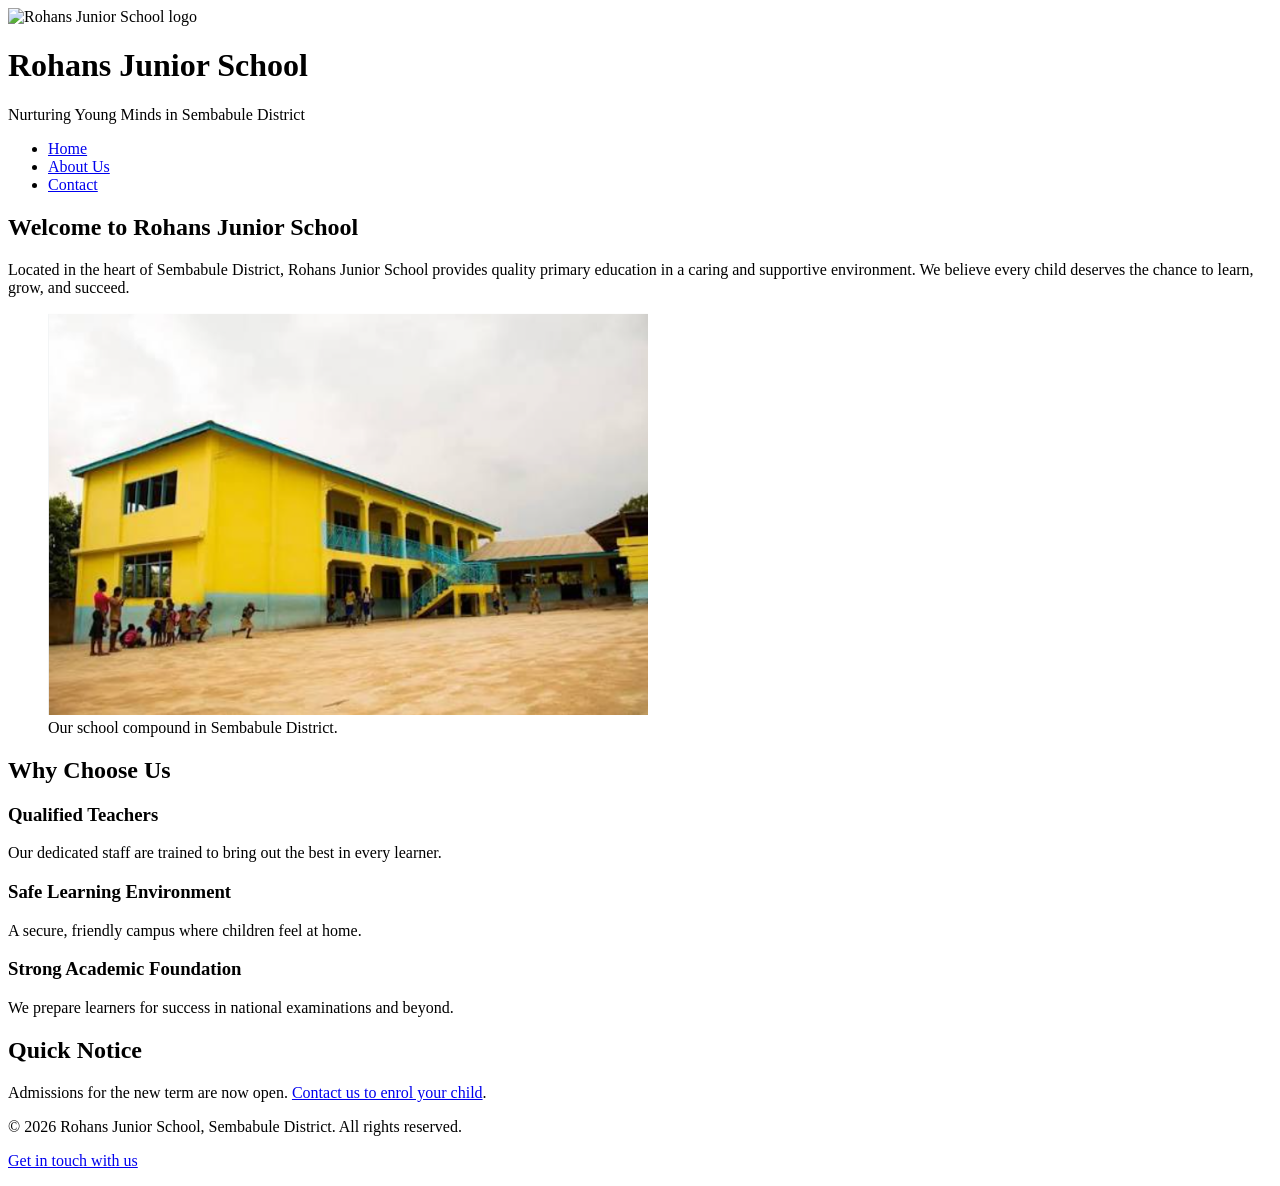
==== index.html @ 02533617 "Add files via upload" ====
<!DOCTYPE html>
<html lang="en">
<head>
  <meta charset="UTF-8">
  <meta name="viewport" content="width=device-width, initial-scale=1.0">
  <meta name="description" content="Rohans Junior School in Sembabule District - nurturing young minds for a brighter future.">
  <title>Rohans Junior School | Home</title>
</head>
<body>

  <header>
    <img src="images/logo.png" alt="Rohans Junior School logo" width="80" height="80">
    <h1>Rohans Junior School</h1>
    <p>Nurturing Young Minds in Sembabule District</p>

    <nav aria-label="Main navigation">
      <ul>
        <li><a href="index.html" aria-current="page">Home</a></li>
        <li><a href="about.html">About Us</a></li>
        <li><a href="contact.html">Contact</a></li>
      </ul>
    </nav>
  </header>

  <main>
    <section aria-labelledby="welcome-heading">
      <h2 id="welcome-heading">Welcome to Rohans Junior School</h2>
      <p>
        Located in the heart of Sembabule District, Rohans Junior School
        provides quality primary education in a caring and supportive
        environment. We believe every child deserves the chance to learn,
        grow, and succeed.
      </p>

      <figure>
        <img src="images/school-building.jpg"
             alt="The main building of Rohans Junior School surrounded by green trees"
             width="600">
        <figcaption>Our school compound in Sembabule District.</figcaption>
      </figure>
    </section>

    <section aria-labelledby="highlights-heading">
      <h2 id="highlights-heading">Why Choose Us</h2>

      <article>
        <h3>Qualified Teachers</h3>
        <p>Our dedicated staff are trained to bring out the best in every learner.</p>
      </article>

      <article>
        <h3>Safe Learning Environment</h3>
        <p>A secure, friendly campus where children feel at home.</p>
      </article>

      <article>
        <h3>Strong Academic Foundation</h3>
        <p>We prepare learners for success in national examinations and beyond.</p>
      </article>
    </section>

    <aside>
      <h2>Quick Notice</h2>
      <p>Admissions for the new term are now open. <a href="contact.html">Contact us to enrol your child</a>.</p>
    </aside>
  </main>

  <footer>
    <p>&copy; 2026 Rohans Junior School, Sembabule District. All rights reserved.</p>
    <p><a href="contact.html">Get in touch with us</a></p>
  </footer>

</body>
</html>
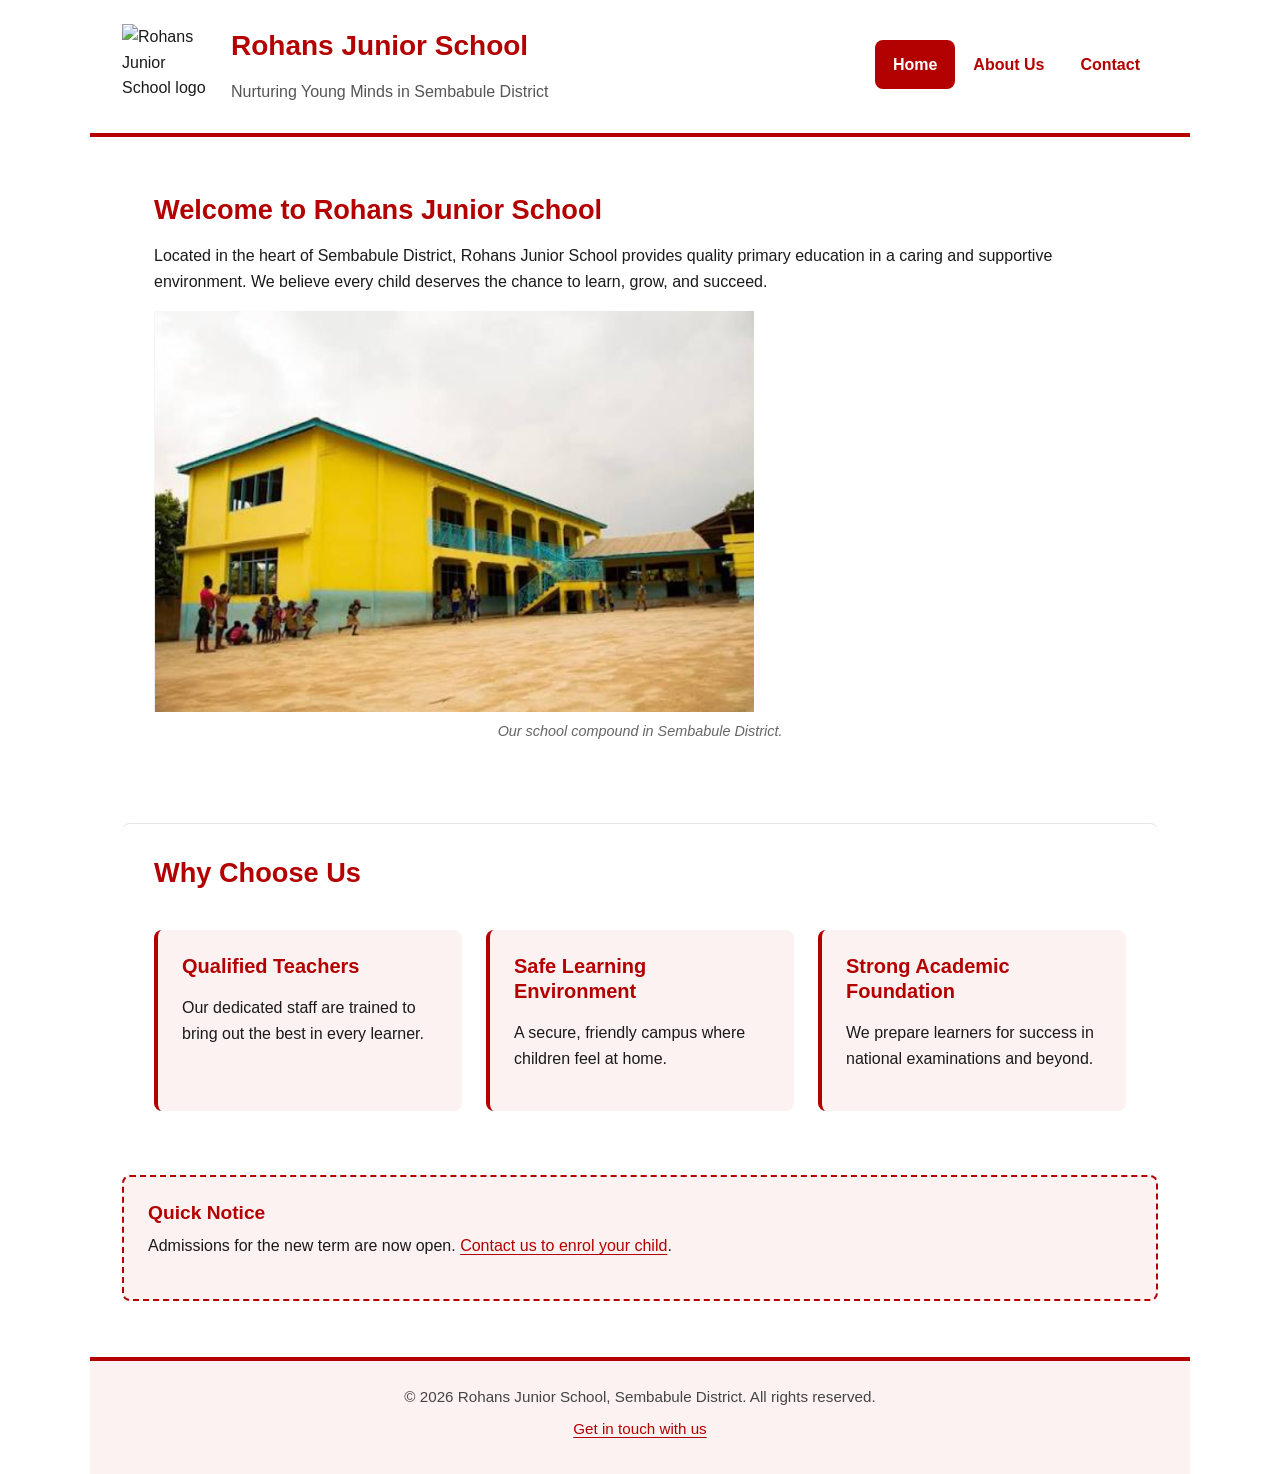
==== commit 400a641a: "Add stylesheet link to index.html Added a link to the stylesheet in the head section." ====
--- a/index.html
+++ b/index.html
@@ -5,6 +5,7 @@
   <meta name="viewport" content="width=device-width, initial-scale=1.0">
   <meta name="description" content="Rohans Junior School in Sembabule District - nurturing young minds for a brighter future.">
   <title>Rohans Junior School | Home</title>
+  <link rel="stylesheet" href="style.css">
 </head>
 <body>
 
@@ -71,4 +72,4 @@
   </footer>
 
 </body>
-</html>+</html>
--- a/style.css
+++ b/style.css
@@ -0,0 +1,424 @@
+/* =========================================================
+   ROHANS JUNIOR SCHOOL — Responsive Stylesheet
+   Mobile-first. Flexbox + Grid. Red & white theme.
+   ========================================================= */
+
+/* ---------- 1. DESIGN TOKENS (reusable variables) ---------- */
+:root {
+  --color-primary: #b30000;        /* deep red */
+  --color-primary-dark: #7a0000;   /* darker red for hover */
+  --color-text: #1a1a1a;           /* near-black text */
+  --color-bg: #ffffff;             /* white background */
+  --color-bg-soft: #fdf2f2;        /* very light red tint */
+  --color-border: #e5e5e5;
+
+  --space-xs: 0.5rem;
+  --space-sm: 1rem;
+  --space-md: 1.5rem;
+  --space-lg: 2rem;
+  --space-xl: 3rem;
+
+  --radius: 8px;
+  --max-width: 1100px;
+}
+
+/* ---------- 2. RESET / BASE ---------- */
+*,
+*::before,
+*::after {
+  box-sizing: border-box;
+  margin: 0;
+  padding: 0;
+}
+
+html {
+  /* smooth scrolling for anchor links */
+  scroll-behavior: smooth;
+}
+
+body {
+  font-family: -apple-system, BlinkMacSystemFont, "Segoe UI",
+               Roboto, Oxygen, Ubuntu, Cantarell, "Helvetica Neue",
+               Arial, sans-serif;
+  font-size: 1rem;              /* 16px base */
+  line-height: 1.6;
+  color: var(--color-text);
+  background-color: var(--color-bg);
+  padding: 0;
+}
+
+/* ---------- 3. IMAGES — never overflow their container ---------- */
+img {
+  max-width: 100%;
+  height: auto;
+  display: block;
+}
+
+/* ---------- 4. TYPOGRAPHY ---------- */
+h1, h2, h3, h4 {
+  line-height: 1.25;
+  color: var(--color-primary);
+  margin-bottom: var(--space-sm);
+}
+
+h1 { font-size: 1.75rem; }   /* mobile size — grows on desktop */
+h2 { font-size: 1.4rem; }
+h3 { font-size: 1.15rem; }
+
+p {
+  margin-bottom: var(--space-sm);
+}
+
+ul {
+  padding-left: 1.25rem;
+  margin-bottom: var(--space-sm);
+}
+
+li {
+  margin-bottom: 0.25rem;
+}
+
+/* ---------- 5. LINKS + KEYBOARD FOCUS ---------- */
+a {
+  color: var(--color-primary);
+  text-decoration: underline;
+  text-underline-offset: 3px;
+  transition: color 0.15s ease;
+}
+
+a:hover {
+  color: var(--color-primary-dark);
+}
+
+/* ACCESSIBILITY: visible focus ring for keyboard users */
+a:focus-visible,
+button:focus-visible,
+input:focus-visible,
+select:focus-visible,
+textarea:focus-visible {
+  outline: 3px solid var(--color-primary);
+  outline-offset: 3px;
+  border-radius: 3px;
+}
+
+/* ---------- 6. LAYOUT WRAPPER ---------- */
+body > header,
+body > main,
+body > footer {
+  padding: var(--space-md) var(--space-sm);
+  max-width: var(--max-width);
+  margin: 0 auto;
+}
+
+/* ---------- 7. HEADER (mobile first: stacked) ---------- */
+header {
+  display: flex;
+  flex-direction: column;    /* logo on top, nav below on mobile */
+  align-items: center;
+  gap: var(--space-sm);
+  background: var(--color-bg);
+  border-bottom: 4px solid var(--color-primary);
+  padding-top: var(--space-md);
+  padding-bottom: var(--space-md);
+}
+
+header img {
+  width: 70px;
+  height: auto;
+}
+
+header h1 {
+  text-align: center;
+  font-size: 1.5rem;
+  margin-bottom: 0.25rem;
+}
+
+header p {
+  text-align: center;
+  color: #555;
+  font-size: 0.95rem;
+  margin-bottom: var(--space-sm);
+}
+
+/* ---------- 8. NAVIGATION (mobile first: stacked, full-width) ---------- */
+nav ul {
+  list-style: none;
+  padding: 0;
+  margin: 0;
+  display: flex;
+  flex-direction: column;
+  gap: var(--space-xs);
+  width: 100%;
+}
+
+nav a {
+  display: block;
+  padding: 0.75rem 1rem;
+  text-align: center;
+  text-decoration: none;
+  font-weight: 600;
+  color: var(--color-primary);
+  background: var(--color-bg-soft);
+  border: 2px solid transparent;
+  border-radius: var(--radius);
+}
+
+nav a:hover {
+  background: var(--color-primary);
+  color: #ffffff;
+}
+
+/* current page indicator — accessible + visual */
+nav a[aria-current="page"] {
+  background: var(--color-primary);
+  color: #ffffff;
+}
+
+/* ---------- 9. MAIN CONTENT SECTIONS ---------- */
+main section {
+  margin-bottom: var(--space-lg);
+  padding: var(--space-md);
+  background: var(--color-bg);
+  border-radius: var(--radius);
+}
+
+main section + section {
+  border-top: 1px solid var(--color-border);
+  padding-top: var(--space-lg);
+}
+
+/* figure with captions */
+figure {
+  margin: var(--space-sm) 0;
+}
+
+figcaption {
+  font-size: 0.9rem;
+  color: #666;
+  text-align: center;
+  margin-top: var(--space-xs);
+  font-style: italic;
+}
+
+/* ---------- 10. "WHY CHOOSE US" ARTICLES (mobile: stacked) ---------- */
+main section article {
+  padding: var(--space-md);
+  margin-bottom: var(--space-sm);
+  background: var(--color-bg-soft);
+  border-left: 4px solid var(--color-primary);
+  border-radius: var(--radius);
+}
+
+main section article:last-child {
+  margin-bottom: 0;
+}
+
+/* ---------- 11. ASIDE (Quick Notice) ---------- */
+aside {
+  background: var(--color-bg-soft);
+  border: 2px dashed var(--color-primary);
+  border-radius: var(--radius);
+  padding: var(--space-md);
+  margin-bottom: var(--space-lg);
+}
+
+aside h2 {
+  font-size: 1.2rem;
+  margin-bottom: var(--space-xs);
+}
+
+/* ---------- 12. ADDRESS (Contact page) ---------- */
+address {
+  font-style: normal;
+  background: var(--color-bg-soft);
+  padding: var(--space-md);
+  border-radius: var(--radius);
+  line-height: 1.9;
+}
+
+/* ---------- 13. FORM ---------- */
+form {
+  display: flex;
+  flex-direction: column;
+  gap: var(--space-sm);
+  max-width: 600px;
+}
+
+form p {
+  display: flex;
+  flex-direction: column;
+  gap: 0.35rem;
+  margin: 0;
+}
+
+label {
+  font-weight: 600;
+  color: var(--color-primary);
+}
+
+input,
+select,
+textarea {
+  font: inherit;
+  padding: 0.7rem 0.8rem;
+  border: 2px solid var(--color-border);
+  border-radius: var(--radius);
+  background: #fff;
+  color: var(--color-text);
+  width: 100%;
+}
+
+input:hover,
+select:hover,
+textarea:hover {
+  border-color: #bbb;
+}
+
+input:focus,
+select:focus,
+textarea:focus {
+  border-color: var(--color-primary);
+}
+
+textarea {
+  resize: vertical;
+  min-height: 120px;
+}
+
+button {
+  font: inherit;
+  font-weight: 700;
+  padding: 0.85rem 1.5rem;
+  background: var(--color-primary);
+  color: #ffffff;
+  border: none;
+  border-radius: var(--radius);
+  cursor: pointer;
+  align-self: flex-start;
+  transition: background 0.15s ease;
+}
+
+button:hover {
+  background: var(--color-primary-dark);
+}
+
+/* ---------- 14. FOOTER ---------- */
+footer {
+  text-align: center;
+  padding: var(--space-md) var(--space-sm);
+  border-top: 4px solid var(--color-primary);
+  background: var(--color-bg-soft);
+  color: #444;
+  font-size: 0.95rem;
+  margin-top: var(--space-lg);
+}
+
+footer p {
+  margin-bottom: var(--space-xs);
+}
+
+/* =========================================================
+   15. MEDIA QUERIES — tablet and up
+   ========================================================= */
+@media (min-width: 700px) {
+
+  /* ---- Header: logo on left, nav on right ---- */
+  header {
+    display: grid;
+    grid-template-columns: auto 1fr auto;
+    align-items: center;
+    column-gap: var(--space-md);
+    text-align: left;
+  }
+
+  header img {
+    grid-row: 1 / 3;
+    width: 85px;
+  }
+
+  header h1,
+  header p {
+    text-align: left;
+    margin: 0;
+  }
+
+  header h1 {
+    font-size: 1.75rem;
+    align-self: end;
+  }
+
+  header p {
+    font-size: 1rem;
+    align-self: start;
+    color: #555;
+  }
+
+  /* ---- Nav becomes a horizontal row, right-aligned ---- */
+  header nav {
+    grid-column: 3;
+    grid-row: 1 / 3;
+  }
+
+  nav ul {
+    flex-direction: row;
+    gap: 0;
+    width: auto;
+  }
+
+  nav a {
+    padding: 0.6rem 1rem;
+    background: transparent;
+  }
+
+  /* ---- Bigger type on desktop ---- */
+  h1 { font-size: 2.1rem; }
+  h2 { font-size: 1.7rem; }
+  h3 { font-size: 1.25rem; }
+
+  /* ---- "Why Choose Us" articles go side by side ---- */
+  main section {
+    padding: var(--space-lg);
+  }
+
+  /* Target the section that contains multiple articles */
+  main section:has(article) {
+    display: grid;
+    grid-template-columns: repeat(auto-fit, minmax(240px, 1fr));
+    gap: var(--space-md);
+  }
+
+  main section:has(article) > h2 {
+    grid-column: 1 / -1;
+  }
+
+  main section article {
+    margin-bottom: 0;
+  }
+
+  /* ---- Two-column contact layout ---- */
+  main:has(form) {
+    display: grid;
+    grid-template-columns: 1fr 1fr;
+    gap: var(--space-lg);
+    align-items: start;
+  }
+
+  main:has(form) > aside {
+    grid-column: 2;
+    margin-top: 0;
+  }
+}
+
+/* =========================================================
+   16. LARGER DESKTOP
+   ========================================================= */
+@media (min-width: 1024px) {
+  body > header,
+  body > main,
+  body > footer {
+    padding-left: var(--space-lg);
+    padding-right: var(--space-lg);
+  }
+
+  h1 { font-size: 2.4rem; }
+}
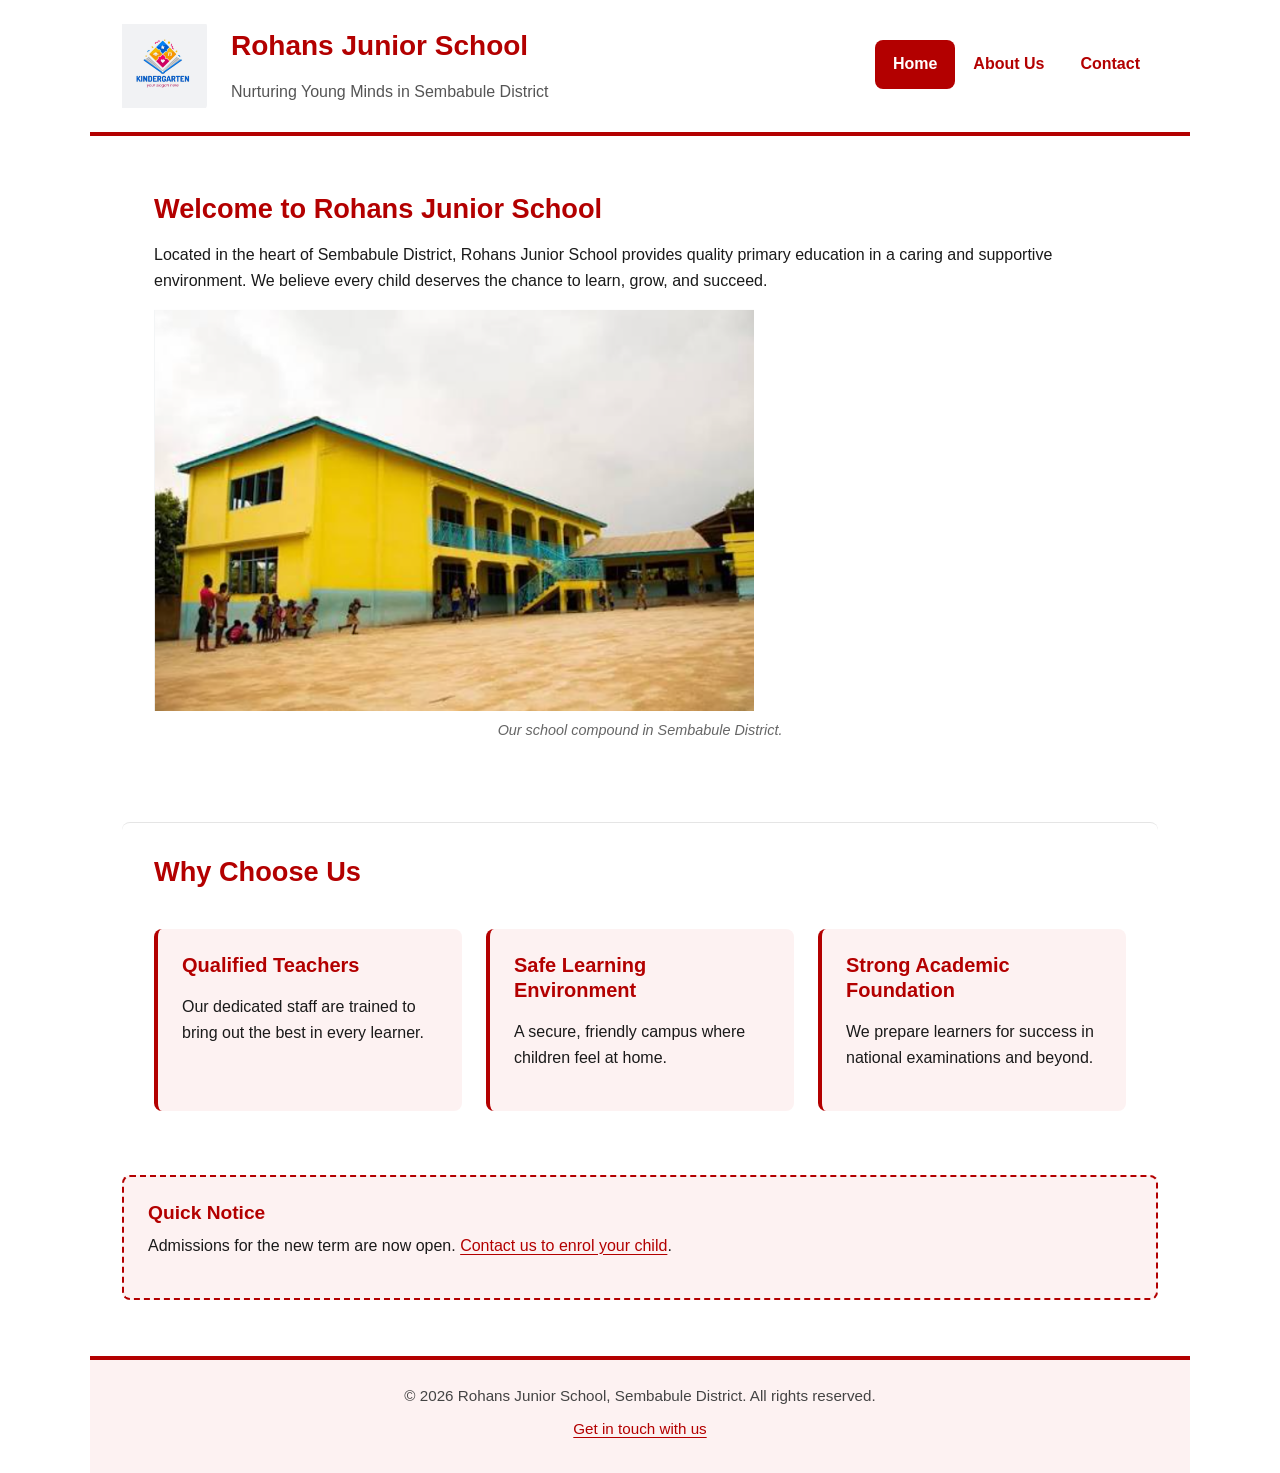
==== commit a3646597: "Change logo image format from PNG to JPG Updated logo image source from 'logo.png' to 'logo.jpg'." ====
--- a/index.html
+++ b/index.html
@@ -10,7 +10,7 @@
 <body>
 
   <header>
-    <img src="images/logo.png" alt="Rohans Junior School logo" width="80" height="80">
+    <img src="images/logo.jpg" alt="Rohans Junior School logo" width="80" height="80">
     <h1>Rohans Junior School</h1>
     <p>Nurturing Young Minds in Sembabule District</p>
 
